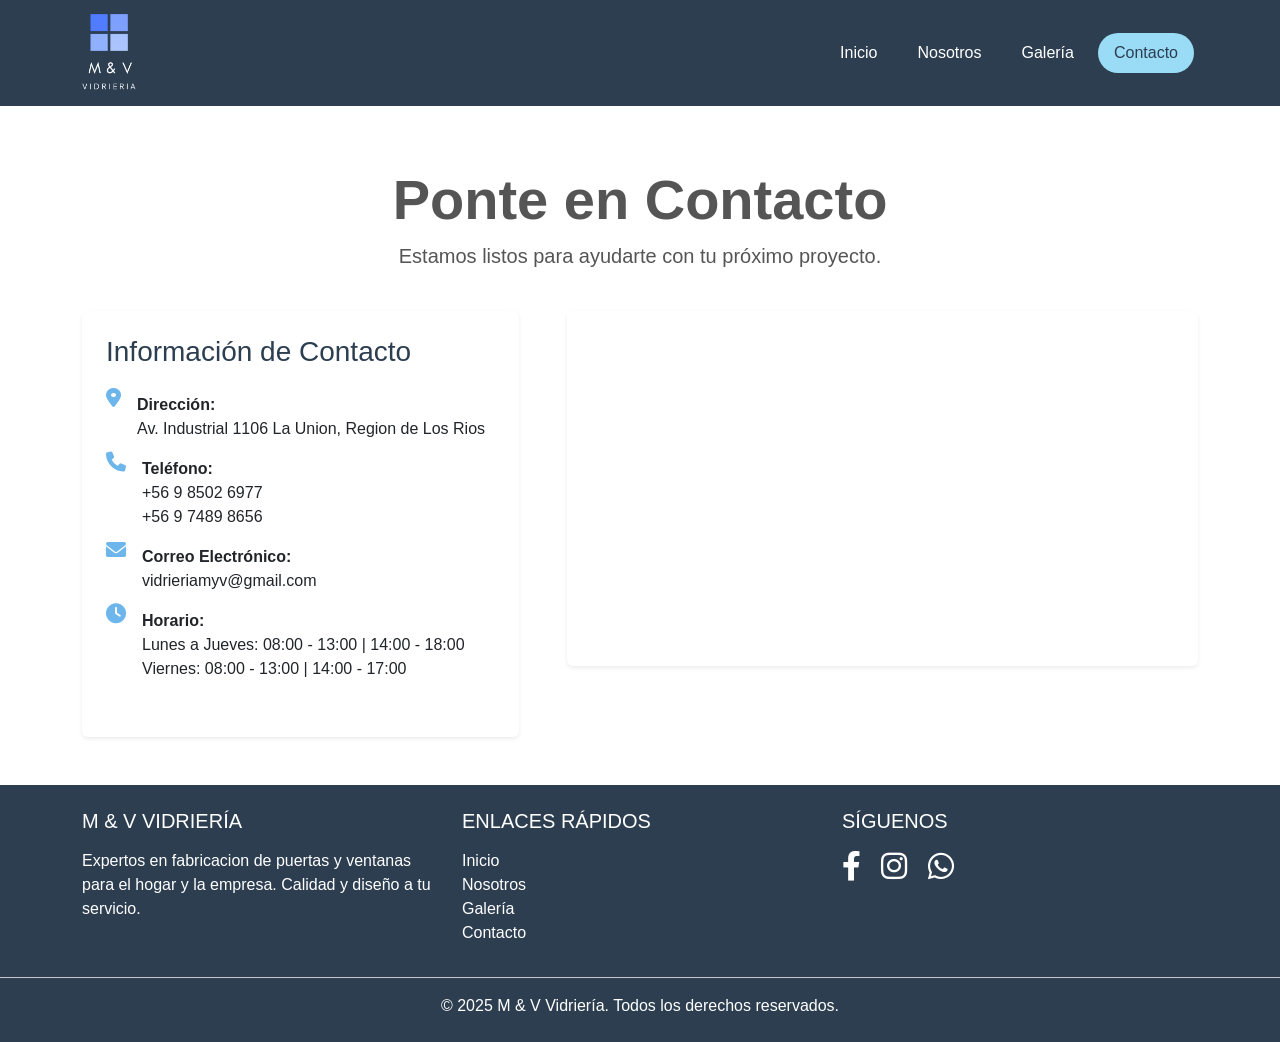
==== Proyecto Vidrieria/contacto.html @ be7e41cb "Add files via upload" ====
<!DOCTYPE html>
<html lang="es">
<head>
    <meta charset="UTF-8">
    <meta name="viewport" content="width=device-width, initial-scale=1.0">
    <title>Contacto - M & V Vidriería</title>
    <meta name="description" content="M & V Vidriería en La Unión. Fabricación experta de ventanas de PVC (Termopanel) y Aluminio. Diseños a medida y alta calidad.">
    <link href="https://cdn.jsdelivr.net/npm/bootstrap@5.3.0/dist/css/bootstrap.min.css" rel="stylesheet">
    <link rel="stylesheet" href="/css/styles.css"> 
    <link rel="stylesheet" href="https://cdnjs.cloudflare.com/ajax/libs/font-awesome/6.0.0-beta3/css/all.min.css">
    <link rel="icon" type="image/x-icon" href="/img/favicon.ico">
</head>
<body>

    
    <nav class="navbar navbar-expand-lg navbar-dark bg-primary-custom fixed-top">
        <div class="container">
            <a class="navbar-brand" href="index.html">
                <img src="/img/logo_empresa_SF.png" alt="Logo Vidrieria M & V" height="80"> 
            </a>
            <button class="navbar-toggler" type="button" data-bs-toggle="collapse" data-bs-target="#navbarNav" aria-controls="navbarNav" aria-expanded="false" aria-label="Toggle navigation">
                <span class="navbar-toggler-icon"></span>
            </button>
            <div class="collapse navbar-collapse" id="navbarNav">
                <ul class="navbar-nav ms-auto">
                    <li class="nav-item">
                        <a class="nav-link" href="index.html">Inicio</a> 
                    </li>
                    <li class="nav-item">
                        <a class="nav-link" href="nosotros.html">Nosotros</a>
                    </li>
                    <li class="nav-item">
                        <a class="nav-link" href="galeria.html">Galería</a>
                    </li>
                    <li class="nav-item">
                        
                        <a class="nav-link active" aria-current="page" href="contacto.html">Contacto</a>
                    </li>
                </ul>
            </div>
        </div>
    </nav>

    
    <div class="container my-5 pt-5"> 
        <div class="row justify-content-center">
            <div class="col-12 text-center mb-4">
                <h1 class="display-4 fw-bold">Ponte en Contacto</h1>
                <p class="lead">Estamos listos para ayudarte con tu próximo proyecto.</p>
            </div>
        </div>

        <div class="row g-4 g-lg-5">
            
            <div class="col-lg-5">
                <div class="card p-4 shadow-sm h-100 border-0">
                    <h3 class="mb-4 text-primary-dark">Información de Contacto</h3>
                    <ul class="list-unstyled contact-info-list">
                        <li class="mb-3 d-flex align-items-start">
                            <i class="fas fa-map-marker-alt fa-lg me-3 mt-1 text-primary-light"></i>
                            <div>
                                <strong>Dirección:</strong><br>
                                Av. Industrial 1106
                                La Union, Region de Los Rios
                            </div>
                        </li>
                        <li class="mb-3 d-flex align-items-start">
                            <i class="fas fa-phone fa-lg me-3 mt-1 text-primary-light"></i>
                            <div>
                                <strong>Teléfono:</strong><br>
                                <p class="mb-0">+56 9 8502 6977</p>
                                <p class="mb-0">+56 9 7489 8656</p>
                            </div>
                        </li>
                        <li class="mb-3 d-flex align-items-start">
                            <i class="fas fa-envelope fa-lg me-3 mt-1 text-primary-light"></i>
                            <div>
                                <strong>Correo Electrónico:</strong><br>
                                <p class="mb-0">vidrieriamyv@gmail.com</p>
                            </div>
                        </li>
                        <li class="mb-3 d-flex align-items-start">
                            <i class="fas fa-clock fa-lg me-3 mt-1 text-primary-light"></i>
                            <div>
                                <strong>Horario:</strong><br>
                                Lunes a Jueves: 08:00 - 13:00 | 14:00 - 18:00
                                <br>
                                Viernes: 08:00 - 13:00 | 14:00 - 17:00
                            </div>
                        </li>
                    </ul>
                </div>
            </div>

            
            <div class="col-lg-7">
                <div class="ratio ratio-16x9 rounded shadow-sm">
                    <iframe src="https://www.google.com/maps/embed?pb=!1m18!1m12!1m3!1d1521.3834539873417!2d-73.0779924200335!3d-40.30313417363687!2m3!1f0!2f0!3f0!3m2!1i1024!2i768!4f13.1!3m3!1m2!1s0x96166b28fedb63f3%3A0xe4a23944c678ef08!2sM%20%26%20V%20VIDRIERIA!5e0!3m2!1ses!2scl!4v1769346937279!5m2!1ses!2scl" width="600" height="450" style="border:0;" allowfullscreen="" loading="lazy" referrerpolicy="no-referrer-when-downgrade"></iframe>
                </div>
            </div>
        </div>
    </div>

    
    <footer class="bg-primary-dark text-white pt-4 pb-2">
        <div class="container text-center text-md-start">
            <div class="row">
                <div class="col-md-4 mb-3">
                    <h5 class="text-uppercase mb-3">M & V Vidriería</h5>
                    <p>Expertos en fabricacion de puertas y ventanas para el hogar y la empresa. Calidad y diseño a tu servicio.</p>
                </div>
                <div class="col-md-4 mb-3">
                    <h5 class="text-uppercase mb-3">Enlaces Rápidos</h5>
                    <ul class="list-unstyled">
                        <li><a href="index.html" class="text-white text-decoration-none">Inicio</a></li>
                        <li><a href="nosotros.html" class="text-white text-decoration-none">Nosotros</a></li>
                        <li><a href="galeria.html" class="text-white text-decoration-none">Galería</a></li>
                        <li><a href="contacto.html" class="text-white text-decoration-none">Contacto</a></li>
                    </ul>
                </div>
                <div class="col-md-4 mb-3">
                    <h5 class="text-uppercase mb-3">Síguenos</h5>
                    <div class="social-links">
                        <a href="https://www.facebook.com/profile.php?id=100058154832928" class="text-white me-3"><i class="fab fa-facebook-f fa-lg"></i></a>
                        <a href="https://www.instagram.com/vidrieria_myv_spa/" class="text-white me-3"><i class="fab fa-instagram fa-lg"></i></a>
                        <a href="https://wa.link/z17d9i" class="text-white me-3"><i class="fab fa-whatsapp fa-lg"></i></a>
                    </div>
                </div>
            </div>
        </div>
        <div class="text-center py-3 border-top border-secondary-subtle">
            © 2025 M & V Vidriería. Todos los derechos reservados.
        </div>
    </footer>

    
    <script src="https://cdn.jsdelivr.com/npm/bootstrap@5.3.0/dist/js/bootstrap.bundle.min.js"></script>
</body>
</html>
---- css/styles.css ----
:root {
    --mv-blue-dark: #2c3e50;
    --mv-blue-primary: #3498db;
    --mv-blue-medium: #6cb6eb; 
    --mv-blue-light: #9adbf6; 
    --mv-blue-lighter: #d0efff;
    --mv-gray-text: #555;     
}

.bg-primary-custom {
    background-color: var(--mv-blue-dark) !important;
}

.text-primary-custom {
    color: var(--mv-blue-primary) !important;
}

.text-primary-light {
    color: var(--mv-blue-medium) !important;
}

.bg-footer {
    background-color: var(--mv-blue-dark) !important;
}

body {
    font-family: 'Roboto', sans-serif;
    color: var(--mv-gray-text);
    padding-top: 70px;
}

.hero-section {
    background-size: cover;
    height: 80vh;
    position: relative;
    overflow: hidden;
}

.hero-section::before {
    content: "";
    position: absolute;
    top: 0;
    left: 0;
    width: 100%;
    height: 100%;
    background-color: rgba(0, 0, 0, 0.4);
    z-index: 5;
}

.hero-section .hero-text-container {
    position: absolute;
    top: 0;
    left: 0;
    right: 0;
    bottom: 0;
    z-index: 10;
}

.hero-section h1 {
    font-size: 3.5rem;
    text-shadow: 2px 2px 4px rgba(0, 0, 0, 0.6);
}

.hero-section p {
    font-size: 1.5rem;
    text-shadow: 1px 1px 3px rgba(0, 0, 0, 0.5);
}

.navbar-brand {
    font-weight: bold;
    font-size: 1.6rem;
}

.navbar-nav .nav-link {
    color: white !important;
    font-weight: 500;
    padding: 0.5rem 1rem !important;
    border-radius: 50rem;
    margin: 0 0.25rem;
    transition: all 0.3s ease;
}

.navbar-nav .nav-link:hover,
.navbar-nav .nav-link.active {
    color: var(--mv-blue-dark) !important;
    background-color: var(--mv-blue-light) !important;
}

.navbar-brand img {
    height: 80px;
    transition: height 0.3s ease;
}

.card {
    border: none;
    transition: transform 0.3s ease, box-shadow 0.3s ease;
}

.card:hover {
    transform: translateY(-5px);
    box-shadow: 0 0.5rem 1rem rgba(0, 0, 0, 0.15) !important;
}

.card i {
    color: var(--mv-blue-primary);
}

.btn-light {
    color: var(--mv-blue-dark);
    background-color: white;
    border-color: white;
    transition: all 0.3s ease;
}

.btn-light:hover {
    color: white;
    background-color: var(--mv-blue-primary);
    border-color: var(--mv-blue-primary);
}


footer {
    background-color: var(--mv-blue-dark);
}

footer a {
    color: var(--mv-blue-lighter) !important;
    text-decoration: none;
    transition: color 0.3s ease;
}

footer a:hover {
    color: var(--mv-blue-medium) !important;
}

.social-links a {
    font-size: 1.5rem;
}

@media (max-width: 991px) {
    .navbar-nav .nav-link {
        padding: 0.5rem 0.75rem !important;
        margin: 0.25rem 0;
        text-align: center;
    }
}

@media (max-width: 768px) {
    body {
        padding-top: 80px; 
    }

    .navbar-brand img {
        height: 60px; 
    }

    .hero-section {
        height: 60vh; 
    }

    .hero-section h1 {
        font-size: 2.5rem; 
        line-height: 1.2;
    }
    .hero-section p {
        font-size: 1.2rem;
    }
}

@media (max-width: 576px) {
    body {
        padding-top: 70px; 
    }

    .navbar-brand img {
        height: 50px; 
    }
    
    .hero-section {
        height: 60vh; 
    }

    .hero-section h1 {
        font-size: 1.8rem; 
        line-height: 1.3;  
    }

    .hero-section p {
        font-size: 1rem; 
    }

    .hero-section .btn {
        font-size: 0.9rem;
        padding: 0.6rem 1.2rem;
    }
}

.gallery-item {
    position: relative;
    overflow: hidden;
    cursor: pointer;
    aspect-ratio: 1 / 1;
}

.gallery-item img {
    width: 100%;
    height: 100%;
    object-fit: cover;
    object-position: top center;
    transition: transform 0.5s ease;
}

.gallery-overlay {
    position: absolute;
    top: 0;
    left: 0;
    width: 100%;
    height: 100%;
    background: rgba(44, 62, 80, 0.7);
    display: flex;
    align-items: center;
    justify-content: center;
    opacity: 0;
    transition: opacity 0.3s ease;
}

.gallery-overlay span {
    color: white;
    font-weight: bold;
    font-size: 1.1rem;
    border: 2px solid white;
    padding: 5px 15px;
}

.gallery-item:hover img {
    transform: scale(1.1);
}

.gallery-item:hover .gallery-overlay {
    opacity: 1;
}

.bg-primary-dark {
    background-color: var(--mv-blue-dark) !important;
}

.text-primary-dark {
    color: var(--mv-blue-dark) !important;
}

.btn-primary-custom {
    background-color: var(--mv-blue-primary);
    color: white;
    border: 2px solid var(--mv-blue-primary);
}
.btn-primary-custom:hover {
    background-color: var(--mv-blue-dark);
    border-color: var(--mv-blue-dark);
}

.btn-outline-primary-custom {
    color: var(--mv-blue-primary);
    border: 2px solid var(--mv-blue-primary);
    background-color: transparent;
    transition: all 0.3s ease;
}

.btn-outline-primary-custom:hover,
.btn-outline-primary-custom.active {
    background-color: var(--mv-blue-primary);
    color: white;
}

.bg-light-custom {
    background-color: #f8f9fa;
    padding: 2rem;
    border-radius: 8px;
}
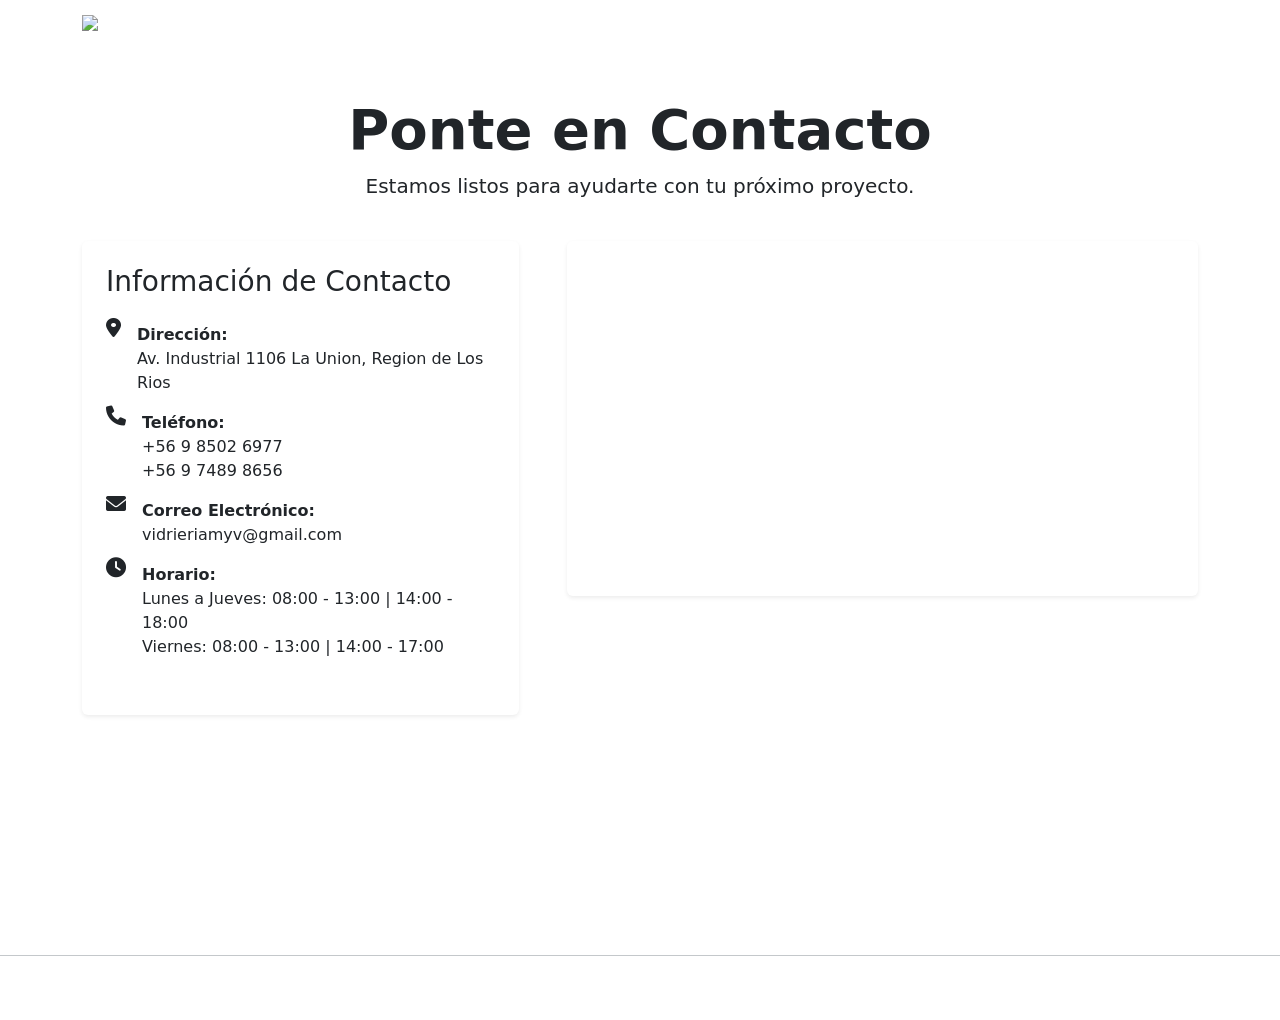
==== commit cfe508be: "Add files via upload" ====
--- a/Proyecto Vidrieria/contacto.html
+++ b/Proyecto Vidrieria/contacto.html
@@ -12,11 +12,10 @@
 </head>
 <body>
 
-    
     <nav class="navbar navbar-expand-lg navbar-dark bg-primary-custom fixed-top">
         <div class="container">
             <a class="navbar-brand" href="index.html">
-                <img src="/img/logo_empresa_SF.png" alt="Logo Vidrieria M & V" height="80"> 
+                <img src="/img/logo_empresa_SF.png" alt="Logo Vidrieria M & V" height="80">
             </a>
             <button class="navbar-toggler" type="button" data-bs-toggle="collapse" data-bs-target="#navbarNav" aria-controls="navbarNav" aria-expanded="false" aria-label="Toggle navigation">
                 <span class="navbar-toggler-icon"></span>
@@ -24,7 +23,7 @@
             <div class="collapse navbar-collapse" id="navbarNav">
                 <ul class="navbar-nav ms-auto">
                     <li class="nav-item">
-                        <a class="nav-link" href="index.html">Inicio</a> 
+                        <a class="nav-link" href="index.html">Inicio</a>
                     </li>
                     <li class="nav-item">
                         <a class="nav-link" href="nosotros.html">Nosotros</a>
@@ -33,7 +32,6 @@
                         <a class="nav-link" href="galeria.html">Galería</a>
                     </li>
                     <li class="nav-item">
-                        
                         <a class="nav-link active" aria-current="page" href="contacto.html">Contacto</a>
                     </li>
                 </ul>
@@ -41,7 +39,6 @@
         </div>
     </nav>
 
-    
     <div class="container my-5 pt-5"> 
         <div class="row justify-content-center">
             <div class="col-12 text-center mb-4">
@@ -92,7 +89,6 @@
                 </div>
             </div>
 
-            
             <div class="col-lg-7">
                 <div class="ratio ratio-16x9 rounded shadow-sm">
                     <iframe src="https://www.google.com/maps/embed?pb=!1m18!1m12!1m3!1d1521.3834539873417!2d-73.0779924200335!3d-40.30313417363687!2m3!1f0!2f0!3f0!3m2!1i1024!2i768!4f13.1!3m3!1m2!1s0x96166b28fedb63f3%3A0xe4a23944c678ef08!2sM%20%26%20V%20VIDRIERIA!5e0!3m2!1ses!2scl!4v1769346937279!5m2!1ses!2scl" width="600" height="450" style="border:0;" allowfullscreen="" loading="lazy" referrerpolicy="no-referrer-when-downgrade"></iframe>
@@ -101,7 +97,6 @@
         </div>
     </div>
 
-    
     <footer class="bg-primary-dark text-white pt-4 pb-2">
         <div class="container text-center text-md-start">
             <div class="row">
@@ -133,7 +128,6 @@
         </div>
     </footer>
 
-    
-    <script src="https://cdn.jsdelivr.com/npm/bootstrap@5.3.0/dist/js/bootstrap.bundle.min.js"></script>
+    <script src="https://cdn.jsdelivr.net/npm/bootstrap@5.3.0/dist/js/bootstrap.bundle.min.js"></script>
 </body>
 </html>
